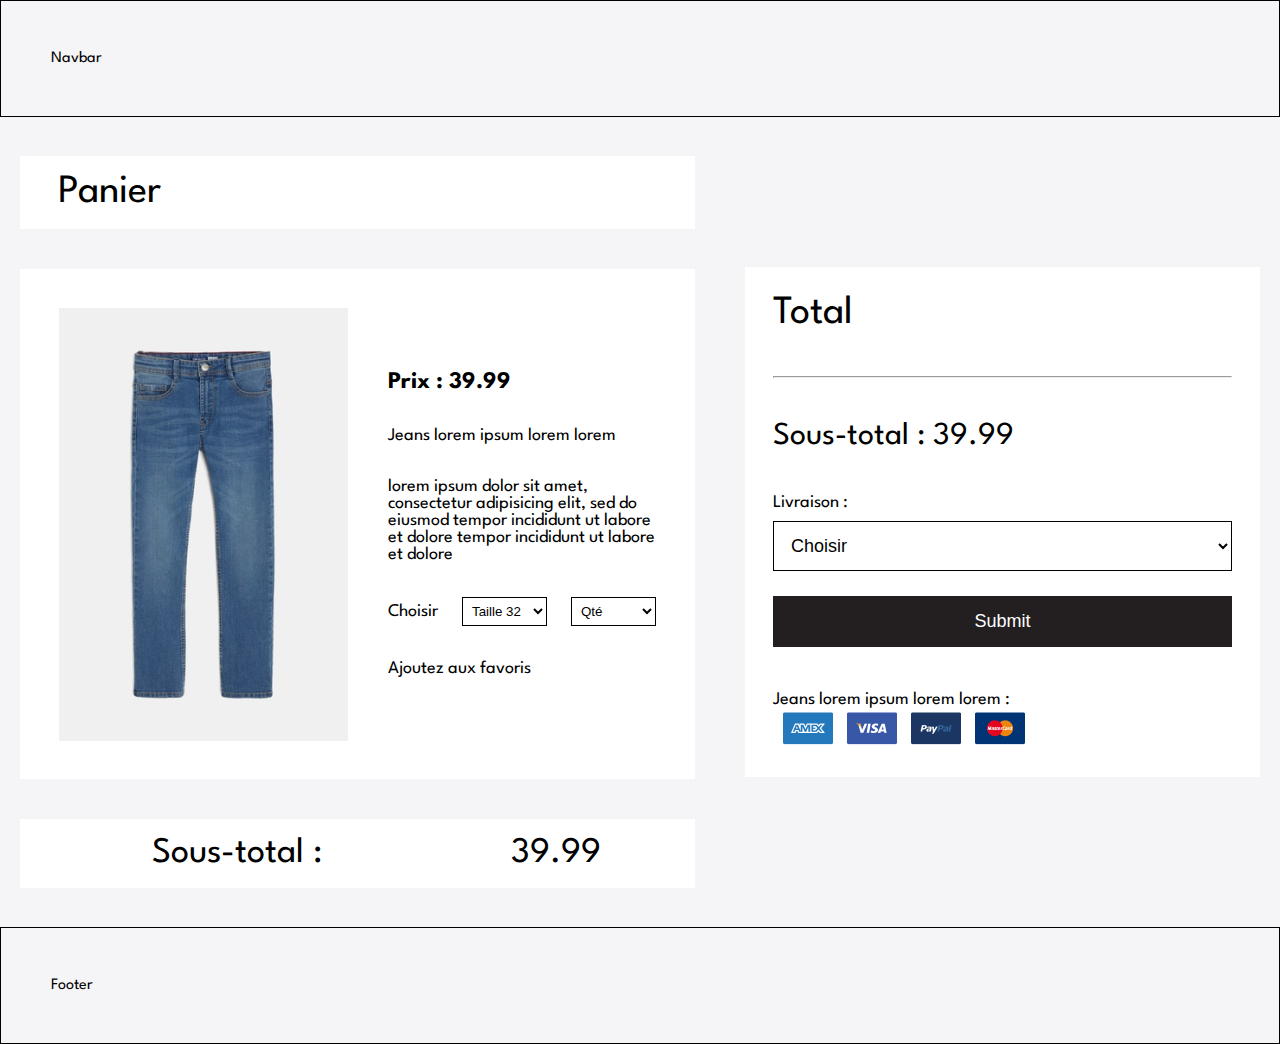
==== cart.html @ aed942f9 "[Feature] CSS cart ajouté" ====
<!DOCTYPE html>
<html lang="fr">

<head>
    <meta charset="UTF-8">
    <meta http-equiv="X-UA-Compatible" content="IE=edge">
    <meta name="viewport" content="width=device-width, initial-scale=1.0">
    <link rel="stylesheet" href="/public/css/cart.css">
    <title>Panier</title>
</head>

<body>
    <!-- HEADER START HERE -->
    <header style="border: 1px solid black; padding: 50px;">
        <nav>
            Navbar
        </nav>
    </header>
    <!-- CART START HERE -->
    <section class="cart-container-crt flex-crt">
        <div class="box-article-crt flex-crt">
            <h1>Panier</h1>
            <div class="cart-article-crt flex-crt">
                <img src="/public/images/img_article.png" alt="image pantalon">
                <div class="article-text-crt flex-crt">
                    <h2>Prix : 39.99</h2>
                    <p>Jeans lorem ipsum lorem lorem</p>
                    <p>lorem ipsum dolor sit amet, consectetur adipisicing elit,
                        sed do eiusmod tempor incididunt ut labore et dolore tempor incididunt ut labore et dolore
                    </p>
                    <form class="form-crt flex-crt">
                        <label for="taille">Choisir</label>
                        <select id="taille" name="taille">
                            <option value="a domicile">Taille 32</option>
                            <option value="point relais">taille 55</option>
                            <option value="le jour meme">taille 45</option>
                        </select>
                        <select id="taille" name="taille">
                            <option value="qté">Qté</option>
                            <option value="1">1</option>
                            <option value="2">2</option>
                            <option value="3">3</option>
                            <option value="4">4</option>
                            <option value="5">5</option>
                            <option value="6">6</option>
                            <option value="7">7</option>
                        </select>
                    </form>
                    <p>Ajoutez aux favoris</p>
                </div>
            </div>
            <h3 class="flex-crt">Sous-total : <span>39.99</span></h3>
        </div>
        <!-- SUM START HERE -->
        <div class="total-box-crt flex-crt">
            <h2>Total</h2>
            <hr>
            <h3>Sous-total : <span>39.99</span></h3>
            <form>
                <label for="livraison">Livraison :</label>
                
                <select id="livraison" name="livraison" value="choisir">
                    <option selected value="choisir">Choisir</option>
                    <option value="a domicile">a domicile</option>
                    <option value="point relais">point relais</option>
                    <option value="le jour meme">le jour meme</option>
                </select>
                <input type="submit" type="Paiement">
            </form>
            <div>
                <p>Jeans lorem ipsum lorem lorem :</p>
                <div class="payments-crt">
                    <img src="/public/icons/amex_82052 2.png" alt="img amex">
                    <img src="/public/icons/Visa_icon-icons 1.png" alt="img amex">
                    <img src="/public/icons/Paypal-01_icon-icons 1.png" alt="img amex">
                    <img src="/public/icons/mastercard_82049 1.png" alt="img amex">
                </div>
            </div>
        </div>
    </section>
    <!-- FOOTER START HERE -->
    <footer style="border: 1px solid black; padding: 50px;">
        Footer
    </footer>
</body>
</html>
---- public/css/cart.css ----
@import url('https://fonts.googleapis.com/css2?family=Lato:wght@300&family=League+Spartan:wght@100;200;300;400;500;600;700;800;900&family=Nunito+Sans:ital,wght@0,200;0,300;0,400;0,600;0,700;0,800;0,900;1,200;1,300;1,400;1,600;1,700;1,800;1,900&display=swap');

* {
    box-sizing: border-box;
    margin: 0;
    padding: 0;
}

body {
    font-family: 'League Spartan';
    background-color: #f5f5f7;
}

p, label {
    font-size: clamp(14px, 5vh, 18px)
}

.flex-crt {
    display: flex;
    justify-content: center;
}

 /* ### CSS CART ### */
.box-article-crt h1, .box-article-crt h3, .cart-article-crt, .article-text-crt, .total-box-crt {
background-color: white;
}

.box-article-crt h3 {
    font-size: clamp(18px, 5vh, 36px);
}

.box-article-crt h1, .box-article-crt h3 {
    padding: 18px 0 18px 38px;
    font-weight: 400;
    justify-content: space-around;
}

.box-article-crt h1 {
    font-size: 40px;
}

.box-article-crt h3 {
    font-size: clamp(28px, 5vh, 36px);
}

.cart-container-crt {
    width: min(1440px, 100%);
    min-height: 90vh;
    width: 100%;
    gap: 50px;
    justify-content: center;
    align-items: center;
}

.cart-article-crt  {
    width: min(675px, 100%);
    min-height: 510px;
    gap: 40px;
    align-items: center;
    align-self: center;

}

.cart-article-crt img {
    max-width: 290px; 
    height: 433px;
    display: block; /* make my image block element */
}

.box-article-crt {
    width: min(675px, 100%);
    flex-direction: column;
    gap: 40px;

}

.article-text-crt {
    width: min(268px, 100%);
    height: 340px;
    flex-direction: column;
    justify-content: space-around;
}

.article-text-crt form select {
    background-color: #ffffff;
    border: .5px solid black;
    width: min(85px, 100%);
    padding: 5px;
}

.article-text-crt .form-crt {
    justify-content: space-between;
    
}

.article-text-crt .form-crt label {
    align-self: center;
}

/* TOTAL SECTION CSS */
.total-box-crt {
    width: min(515px, 100%);
    min-height: 510px;
    flex-direction: column;
    justify-content: space-between;
    padding: 28px;
}

.total-box-crt h2 {
    font-size: clamp(34px, 5vh, 40px);
    font-weight: 400;
}

.total-box-crt h3 {
    font-size: clamp(28px, 5vh, 32px);
    font-weight: 400;
}

.payments-crt {
    width: min(322px, 100%);
    margin-top: 4px;
}

.payments-crt img {
    margin-left: 10px;
}

.total-box-crt form select {
    width: min(460px, 100%);
    background-color: #ffffff;
    border: .5px solid black;
    padding: 13px 0 13px 13px;
    margin-top: 10px;
    font-size: clamp(18px, 5vh, 14px);
}

.total-box-crt form input {
    width: min(460px, 100%);
    background-color: #231F20;
    color: white;
    padding: 15px 0;
    border: none;
    margin-top: 25px;
    font-size: clamp(18px, 5vh, 14px);
}

@media (max-width: 950px) {
    .cart-container-crt {
        flex-wrap: wrap;
    }
}

@media (max-width: 450px) {

    body {
        padding: 0 16px;
    }

    .cart-article-crt {
        flex-direction: column;
        padding: 11px;
    }
    .cart-article-crt img {
        min-width: 100%; 
        min-height: 300px;
        display: block; /* make my image block element */
    }

    .article-text-crt {
        min-width: 100%;
    }

    .cart-article-crt .form-crt select {
        width: min(150px, 100%);
        background-color: #ffffff;
        border: .5px solid black;
        padding: 6px 0 6px 6px;
        font-size: clamp(18px, 5vh, 14px);
    }

    .box-article-crt h3 {
        padding: 21px 16px;
        font-weight: 400;
        justify-content: space-around;
    }
}
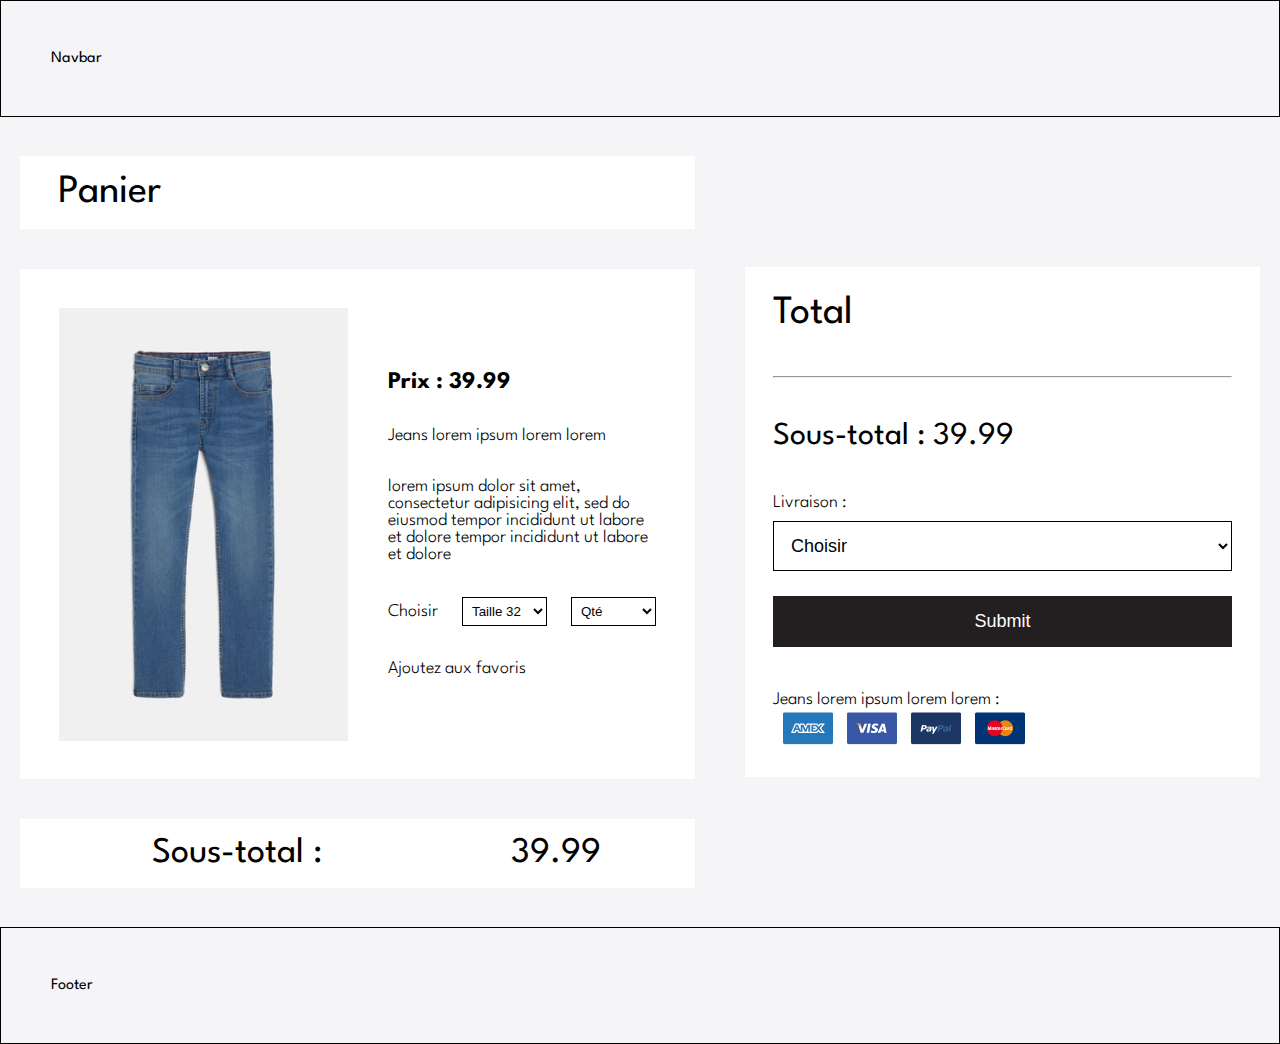
==== commit 8d9b70d9: "[page Accueil] structure htm Accueil footer.css (le footer n'est pas respensive) header.css (respons" ====
--- a/cart.html
+++ b/cart.html
@@ -1,86 +1,98 @@
 <!DOCTYPE html>
 <html lang="fr">
+    <head>
+        <meta charset="UTF-8" />
+        <meta http-equiv="X-UA-Compatible" content="IE=edge" />
+        <meta name="viewport" content="width=device-width, initial-scale=1.0" />
+        <link rel="stylesheet" href="/public/css/cart.css" />
+        <title>Panier</title>
+    </head>
 
-<head>
-    <meta charset="UTF-8">
-    <meta http-equiv="X-UA-Compatible" content="IE=edge">
-    <meta name="viewport" content="width=device-width, initial-scale=1.0">
-    <link rel="stylesheet" href="/public/css/cart.css">
-    <title>Panier</title>
-</head>
+    <body>
+        <!-- HEADER START HERE -->
+        <header style="border: 1px solid black; padding: 50px">
+            <nav>Navbar</nav>
+        </header>
+        <!-- CART START HERE -->
+        <section class="cart-container-crt flex-crt">
+            <div class="box-article-crt flex-crt">
+                <h1>Panier</h1>
+                <div class="cart-article-crt flex-crt">
+                    <img
+                        src="/public/images/img_article.png"
+                        alt="image pantalon"
+                    />
+                    <div class="article-text-crt flex-crt">
+                        <h2>Prix : 39.99</h2>
+                        <p>Jeans lorem ipsum lorem lorem</p>
+                        <p>
+                            lorem ipsum dolor sit amet, consectetur adipisicing
+                            elit, sed do eiusmod tempor incididunt ut labore et
+                            dolore tempor incididunt ut labore et dolore
+                        </p>
+                        <form class="form-crt flex-crt">
+                            <label for="taille">Choisir</label>
+                            <select id="taille" name="taille">
+                                <option value="a domicile">Taille 32</option>
+                                <option value="point relais">taille 55</option>
+                                <option value="le jour meme">taille 45</option>
+                            </select>
+                            <select id="taille" name="taille">
+                                <option value="qté">Qté</option>
+                                <option value="1">1</option>
+                                <option value="2">2</option>
+                                <option value="3">3</option>
+                                <option value="4">4</option>
+                                <option value="5">5</option>
+                                <option value="6">6</option>
+                                <option value="7">7</option>
+                            </select>
+                        </form>
+                        <p>Ajoutez aux favoris</p>
+                    </div>
+                </div>
+                <h3 class="flex-crt">Sous-total : <span>39.99</span></h3>
+            </div>
+            <!-- SUM START HERE -->
+            <div class="total-box-crt flex-crt">
+                <h2>Total</h2>
+                <hr />
+                <h3>Sous-total : <span>39.99</span></h3>
+                <form>
+                    <label for="livraison">Livraison :</label>
 
-<body>
-    <!-- HEADER START HERE -->
-    <header style="border: 1px solid black; padding: 50px;">
-        <nav>
-            Navbar
-        </nav>
-    </header>
-    <!-- CART START HERE -->
-    <section class="cart-container-crt flex-crt">
-        <div class="box-article-crt flex-crt">
-            <h1>Panier</h1>
-            <div class="cart-article-crt flex-crt">
-                <img src="/public/images/img_article.png" alt="image pantalon">
-                <div class="article-text-crt flex-crt">
-                    <h2>Prix : 39.99</h2>
-                    <p>Jeans lorem ipsum lorem lorem</p>
-                    <p>lorem ipsum dolor sit amet, consectetur adipisicing elit,
-                        sed do eiusmod tempor incididunt ut labore et dolore tempor incididunt ut labore et dolore
-                    </p>
-                    <form class="form-crt flex-crt">
-                        <label for="taille">Choisir</label>
-                        <select id="taille" name="taille">
-                            <option value="a domicile">Taille 32</option>
-                            <option value="point relais">taille 55</option>
-                            <option value="le jour meme">taille 45</option>
-                        </select>
-                        <select id="taille" name="taille">
-                            <option value="qté">Qté</option>
-                            <option value="1">1</option>
-                            <option value="2">2</option>
-                            <option value="3">3</option>
-                            <option value="4">4</option>
-                            <option value="5">5</option>
-                            <option value="6">6</option>
-                            <option value="7">7</option>
-                        </select>
-                    </form>
-                    <p>Ajoutez aux favoris</p>
+                    <select id="livraison" name="livraison" value="choisir">
+                        <option selected value="choisir">Choisir</option>
+                        <option value="a domicile">a domicile</option>
+                        <option value="point relais">point relais</option>
+                        <option value="le jour meme">le jour meme</option>
+                    </select>
+                    <input type="submit" type="Paiement" />
+                </form>
+                <div>
+                    <p>Jeans lorem ipsum lorem lorem :</p>
+                    <div class="payments-crt">
+                        <img
+                            src="/public/icons/amex_82052 2.png"
+                            alt="img amex"
+                        />
+                        <img
+                            src="/public/icons/Visa_icon-icons 1.png"
+                            alt="img amex"
+                        />
+                        <img
+                            src="/public/icons/Paypal-01_icon-icons 1.png"
+                            alt="img amex"
+                        />
+                        <img
+                            src="/public/icons/mastercard_82049 1.png"
+                            alt="img amex"
+                        />
+                    </div>
                 </div>
             </div>
-            <h3 class="flex-crt">Sous-total : <span>39.99</span></h3>
-        </div>
-        <!-- SUM START HERE -->
-        <div class="total-box-crt flex-crt">
-            <h2>Total</h2>
-            <hr>
-            <h3>Sous-total : <span>39.99</span></h3>
-            <form>
-                <label for="livraison">Livraison :</label>
-                
-                <select id="livraison" name="livraison" value="choisir">
-                    <option selected value="choisir">Choisir</option>
-                    <option value="a domicile">a domicile</option>
-                    <option value="point relais">point relais</option>
-                    <option value="le jour meme">le jour meme</option>
-                </select>
-                <input type="submit" type="Paiement">
-            </form>
-            <div>
-                <p>Jeans lorem ipsum lorem lorem :</p>
-                <div class="payments-crt">
-                    <img src="/public/icons/amex_82052 2.png" alt="img amex">
-                    <img src="/public/icons/Visa_icon-icons 1.png" alt="img amex">
-                    <img src="/public/icons/Paypal-01_icon-icons 1.png" alt="img amex">
-                    <img src="/public/icons/mastercard_82049 1.png" alt="img amex">
-                </div>
-            </div>
-        </div>
-    </section>
-    <!-- FOOTER START HERE -->
-    <footer style="border: 1px solid black; padding: 50px;">
-        Footer
-    </footer>
-</body>
-</html>+        </section>
+        <!-- FOOTER START HERE -->
+        <footer style="border: 1px solid black; padding: 50px">Footer</footer>
+    </body>
+</html>
--- a/public/css/cart.css
+++ b/public/css/cart.css
@@ -11,8 +11,10 @@
     background-color: #f5f5f7;
 }
 
-p, label {
-    font-size: clamp(14px, 5vh, 18px)
+p,
+label {
+    font-size: clamp(14px, 5vh, 18px);
+    font-weight: 300;
 }
 
 .flex-crt {
@@ -20,16 +22,21 @@
     justify-content: center;
 }
 
- /* ### CSS CART ### */
-.box-article-crt h1, .box-article-crt h3, .cart-article-crt, .article-text-crt, .total-box-crt {
-background-color: white;
+/* ### CSS CART ### */
+.box-article-crt h1,
+.box-article-crt h3,
+.cart-article-crt,
+.article-text-crt,
+.total-box-crt {
+    background-color: white;
 }
 
 .box-article-crt h3 {
     font-size: clamp(18px, 5vh, 36px);
 }
 
-.box-article-crt h1, .box-article-crt h3 {
+.box-article-crt h1,
+.box-article-crt h3 {
     padding: 18px 0 18px 38px;
     font-weight: 400;
     justify-content: space-around;
@@ -52,7 +59,7 @@
     align-items: center;
 }
 
-.cart-article-crt  {
+.cart-article-crt {
     width: min(675px, 100%);
     min-height: 510px;
     gap: 40px;
@@ -62,9 +69,10 @@
 }
 
 .cart-article-crt img {
-    max-width: 290px; 
+    max-width: 290px;
     height: 433px;
-    display: block; /* make my image block element */
+    display: block;
+    /* make my image block element */
 }
 
 .box-article-crt {
@@ -90,7 +98,7 @@
 
 .article-text-crt .form-crt {
     justify-content: space-between;
-    
+
 }
 
 .article-text-crt .form-crt label {
@@ -160,10 +168,12 @@
         flex-direction: column;
         padding: 11px;
     }
+
     .cart-article-crt img {
-        min-width: 100%; 
+        min-width: 100%;
         min-height: 300px;
-        display: block; /* make my image block element */
+        display: block;
+        /* make my image block element */
     }
 
     .article-text-crt {
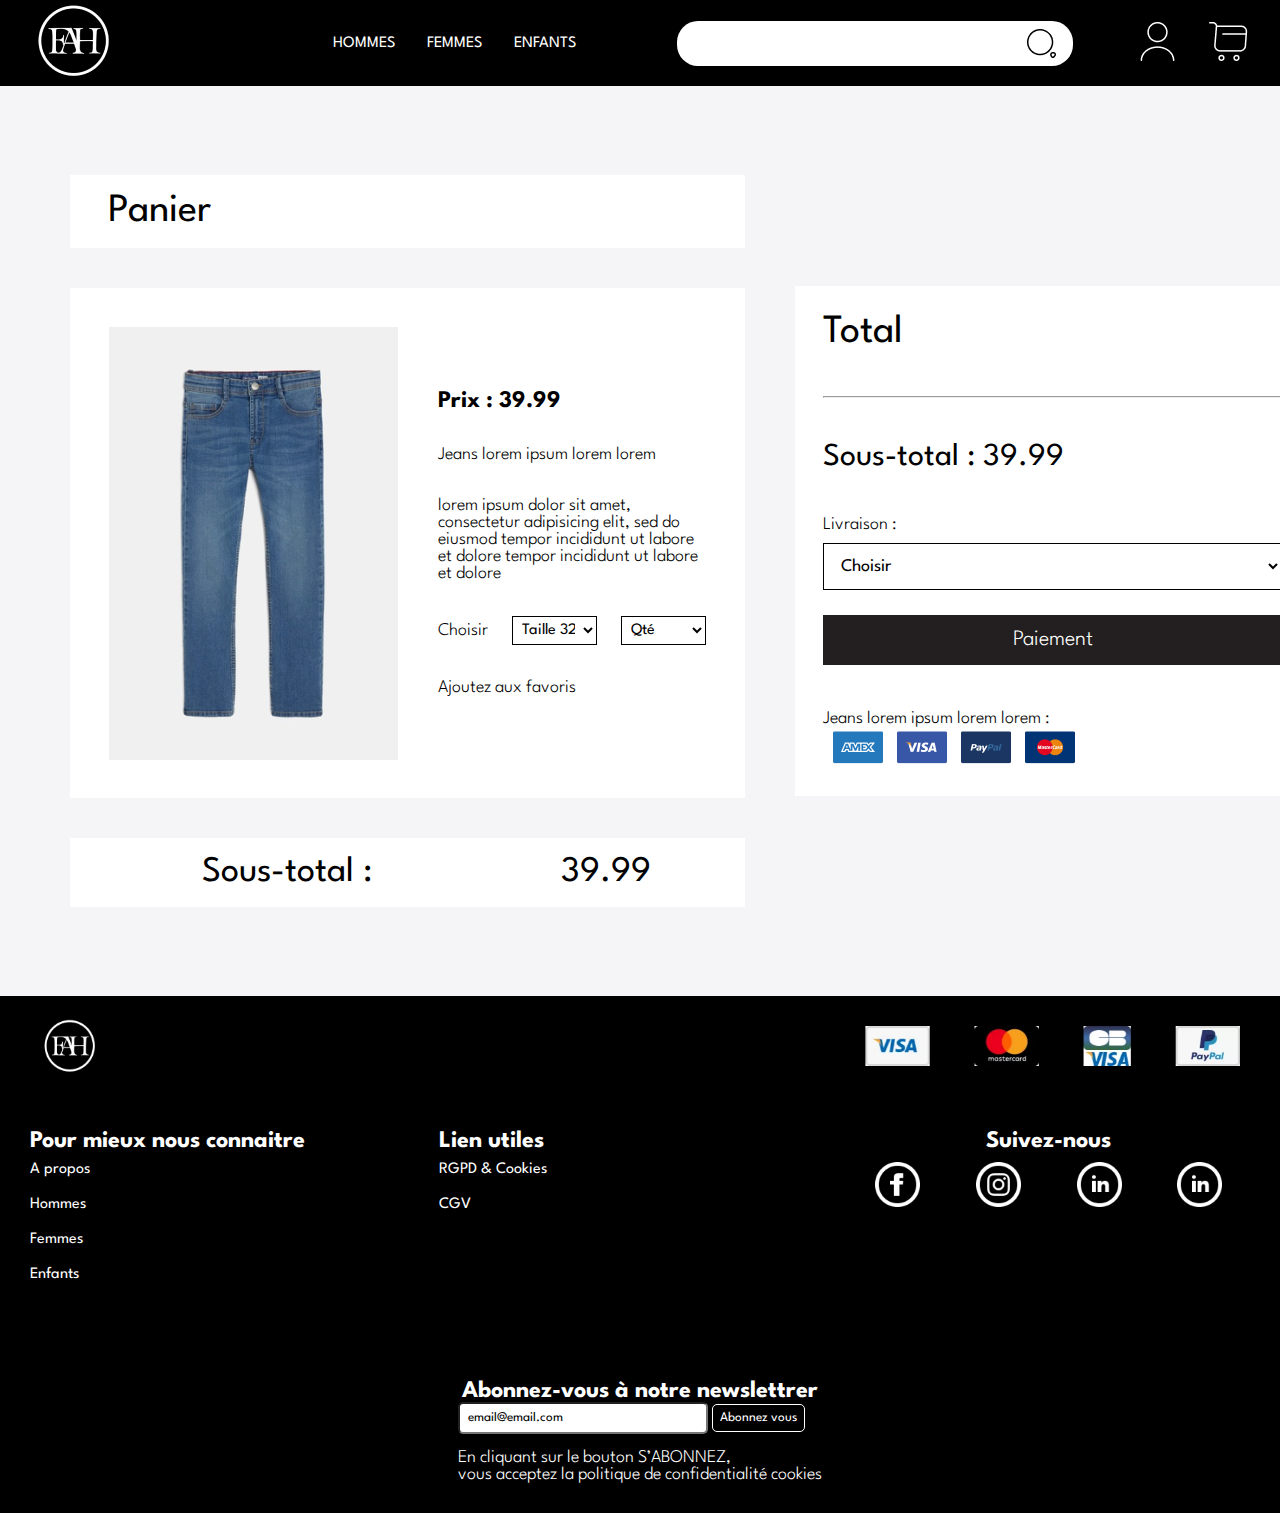
==== commit da347b22: "[changes] css ajouté au panier et payment pour le format mobile" ====
--- a/cart.html
+++ b/cart.html
@@ -5,13 +5,87 @@
         <meta http-equiv="X-UA-Compatible" content="IE=edge" />
         <meta name="viewport" content="width=device-width, initial-scale=1.0" />
         <link rel="stylesheet" href="/public/css/cart.css" />
+        <link rel="stylesheet" href="./public/css/header.css" />
+        <link rel="stylesheet" href="./public/css/footer.css">
         <title>Panier</title>
     </head>
 
     <body>
         <!-- HEADER START HERE -->
-        <header style="border: 1px solid black; padding: 50px">
-            <nav>Navbar</nav>
+        <header>
+            <nav class="flex">
+                <a href="">
+                    <img
+                        class="display-no"
+                        src="./public/images/images/logo.png"
+                        alt="logo_FAH_blanc"
+                    />
+                </a>
+
+                <img
+                    class="burger"
+                    src="./public/icons/icons/hambergermenu.png"
+                    alt=""
+                />
+
+                <div class="flex toto">
+                    <div class="flex nav-liens display-no">
+                        <a href="#">HOMMES</a>
+                        <a href="#">FEMMES</a>
+                        <a href="#">ENFANTS</a>
+                    </div>
+                    <div class="flex test">
+                        <form class="flex">
+                            <input
+                                class="search visibility-none"
+                                type="text"
+                                name=""
+                                id="input-search"
+                            />
+                            <button
+                                class="search bg-bnt bg-bnt-black"
+                                id="bnt-search"
+                            >
+                                <img
+                                    id="search"
+                                    class="search-black"
+                                    src="./public/icons/searchblack.png"
+                                    alt=""
+                                />
+                                <img
+                                    class="search-white"
+                                    src="./public/icons/icons/searchnormal.png"
+                                    alt=""
+                                    id="search-white"
+                                />
+                            </button>
+                        </form>
+
+                        <div class="flex">
+                            <a href="/">
+                                <img
+                                    src="./public/icons/icons/favoris.png"
+                                    class="favoris"
+                                    alt=""
+                                />
+                            </a>
+                            <a href="/">
+                                <img
+                                    src="./public/icons/icons/user.png"
+                                    alt="icon_compte"
+                                />
+                            </a>
+                            <a href="./cart.html">
+                                <img
+                                    class="panier"
+                                    src="./public/icons/icons/panier.png"
+                                    alt="icon_panier"
+                                />
+                            </a>
+                        </div>
+                    </div>
+                </div>
+            </nav>
         </header>
         <!-- CART START HERE -->
         <section class="cart-container-crt flex-crt">
@@ -67,7 +141,7 @@
                         <option value="point relais">point relais</option>
                         <option value="le jour meme">le jour meme</option>
                     </select>
-                    <input type="submit" type="Paiement" />
+                    <a href="./payment.html"><input type="button" value="Paiement"  /></a>
                 </form>
                 <div>
                     <p>Jeans lorem ipsum lorem lorem :</p>
@@ -93,6 +167,71 @@
             </div>
         </section>
         <!-- FOOTER START HERE -->
-        <footer style="border: 1px solid black; padding: 50px">Footer</footer>
+        <footer>
+            <div class="paiement flex">
+    
+                <div>
+                    <img class="logo" src="./public/images/images/logo.png" alt="logo_FAH_blanc">
+                </div>
+    
+                <div>
+                    <img src="./public/images/images/visa-png 1.png" alt="carte_visa"></li>
+                    <img src="./public/images/images/mastercard-png 1.png" alt="carte_mastercard">
+                    <img src="./public/images/images/visa-carte-bleue-png 1.png" alt="carte_cb_visa">
+                    <img src="./public/images/images/pay-pal-png 1.png" alt="paypal">
+                </div>
+            </div>
+    
+            <section class="footer flex">
+    
+                <div class="bloc1">
+                    <h2>Pour mieux nous connaitre</h2>
+                    <ul>
+                        <li><a href="#">A propos</a></li>
+                        <li><a href="#">Hommes</a></li>
+                        <li><a href="#">Femmes</a></li>
+                        <li><a href="#">Enfants</a></li>
+    
+                    </ul>
+                </div>
+    
+                <div class="bloc2">
+                    <h2>Lien utiles</h2>
+                    <ul>
+                        <li><a href="#">RGPD & Cookies</a></li>
+                        <li><a href="#">CGV</a></li>
+                    </ul>
+    
+                </div>
+    
+                <div class="bloc3">
+    
+                    <h2>Suivez-nous</h2>
+    
+                    <div class="reseau flex">
+                        <img src="./public/icons/icons/facebook-5-240.png" alt="icone_facebook">
+                        <img src="./public/icons/icons/instagram-15-240.png" alt="icone_facebook">
+                        <img src="./public/icons/icons/linkedin-5-240.png" alt="icone_facebook">
+                        <img src="./public/icons/icons/linkedin-5-240.png" alt="icone_facebook">
+                    </div>
+                </div>
+    
+            </section>
+    
+            <div class="bloc4 flex column">
+                <h2>Abonnez-vous à notre newslettrer</h2>
+    
+                <div class="newsletter">
+    
+                    <input type="email" id="email" name="email" value="email@email.com">
+                    <button>Abonnez vous</button>
+                    <p>
+                        En cliquant sur le bouton S’ABONNEZ,<br>vous acceptez la politique de confidentialité
+                        cookies
+                    </p>
+    
+                </div>
+            </div>
+        </footer>
     </body>
 </html>
--- a/public/css/cart.css
+++ b/public/css/cart.css
@@ -57,6 +57,7 @@
     gap: 50px;
     justify-content: center;
     align-items: center;
+    margin: 50px;
 }
 
 .cart-article-crt {
@@ -94,6 +95,7 @@
     border: .5px solid black;
     width: min(85px, 100%);
     padding: 5px;
+    font-size: clamp(16px, 5vh, 14px);
 }
 
 .article-text-crt .form-crt {
@@ -149,18 +151,32 @@
     padding: 15px 0;
     border: none;
     margin-top: 25px;
-    font-size: clamp(18px, 5vh, 14px);
+    font-size: clamp(22px, 5vh, 14px);
+    font-weight: 300;
 }
 
 @media (max-width: 950px) {
+
+    section {
+        padding: 0 16px;
+    }
+
     .cart-container-crt {
         flex-wrap: wrap;
-    }
+        margin: 0;
+        margin-top: 50px;
+        margin-bottom: 50px;
+    }
+
+    .cart-article-crt {
+        flex-direction: column;
+    }
+
 }
 
 @media (max-width: 450px) {
 
-    body {
+    section {
         padding: 0 16px;
     }
 
--- a/public/css/header.css
+++ b/public/css/header.css
@@ -0,0 +1,140 @@
+@font-face {
+    font-family: "League Spartan", sans-serif;
+    src: url(font/LeagueSpartan-Regular.ttf);
+}
+
+* {
+    margin: 0;
+    padding: 0;
+    box-sizing: border-box;
+    font-family: "League Spartan", sans-serif;
+}
+/* les variables  */
+:root {
+    --color-green: #006637;
+    --color-white: #ffffff;
+    --color-background: #f5f5f7;
+    --color-black: #000000;
+    --color-grey: #919090;
+    --color-red: #ad130a;
+}
+
+body {
+    background: var(--color-background);
+}
+a {
+    text-decoration: none;
+    color: white;
+}
+
+.flex {
+    display: flex;
+    justify-content: space-between;
+    align-items: center;
+}
+
+header {
+    background: var(--color-black);
+    /* padding: 22px 43px; */
+}
+header .nav-liens {
+    gap: 2rem;
+}
+header .search {
+    height: 45px;
+    border: none;
+}
+header input {
+    border-bottom-left-radius: 21px;
+    border-top-left-radius: 21px;
+}
+header .bg-bnt {
+    background-color: var(--color-white);
+    border-bottom-right-radius: 21px;
+    border-top-right-radius: 21px;
+    padding-right: 15px;
+    padding-top: 4px;
+}
+header form img {
+    border-top-right-radius: 58px;
+    border-bottom-right-radius: 21px;
+}
+header nav > div {
+    gap: 7.9vw;
+}
+header nav > div div:nth-child(2),
+.test {
+    gap: 2.62vw;
+}
+.burger {
+    display: none;
+}
+nav {
+    gap: 2rem !important;
+    justify-content: flex-start;
+    width: 95vw;
+    margin: 0 auto;
+}
+
+.test {
+    width: 44.58vw;
+}
+nav form {
+    width: min(500px, 100%);
+}
+nav form input {
+    width: min(500px, 100%);
+}
+.favoris {
+    display: none;
+}
+.search-black {
+    display: none;
+}
+
+/* @media */
+@media (max-width: 920px) {
+    header nav > div {
+        gap: 1.9vw !important;
+    }
+    .test {
+        gap: 1rem;
+    }
+}
+@media (max-width: 800px) {
+    .display-no {
+        display: none !important;
+    }
+    .burger {
+        display: block !important;
+    }
+    .favoris {
+        display: block !important;
+    }
+    .panier {
+        display: none !important;
+    }
+    header {
+        padding: 10px 0;
+    }
+    .bg-bnt-black {
+        background: var(--color-black) !important;
+    }
+    .visibility-none {
+        visibility: hidden;
+    }
+    .search-white {
+        display: none !important;
+    }
+    .search-black {
+        display: block !important;
+        border-top-right-radius: 5px !important;
+        border-bottom-right-radius: 0px !important;
+    }
+    .search-black-none {
+        display: none !important;
+    }
+    .myStyle {
+        visibility: visible !important;
+    }
+}
--- a/public/css/footer.css
+++ b/public/css/footer.css
@@ -0,0 +1,81 @@
+/* ///////////////////FOOTER ////////////////////////// */
+
+.paiement img {
+    display: inline-block;
+    padding: 20px;
+    width: 110;
+    height: 80px;
+}
+
+.paiement .logo {
+    width: 100px;
+    height: 100px;
+}
+
+.paiement {
+    background: var(--color-black);
+    padding: 0 20px;
+}
+
+.footer {
+    background: var(--color-black);
+    padding: 30px;
+}
+
+.footer img {
+    display: inline-block;
+    width: 65px;
+    height: 65px;
+}
+
+.bloc4 {
+    background: var(--color-black);
+    padding-bottom: 30px;
+    flex-direction: column;
+}
+
+.bloc4 button {
+    background: var(--color-black);
+    color: white;
+    border: 1px solid white;
+    padding: 7px;
+    border-radius: 5px;
+}
+
+#email {
+    width: 250px;
+    min-height: 25px;
+    border-radius: 5px;
+    padding: 8px;
+}
+
+.bloc1,
+.bloc2,
+.bloc3 {
+    width: 33%;
+    min-height: 220px;
+}
+.footer li {
+    padding: 10px 0;
+}
+
+.newsletter p {
+    color: white;
+    margin-top: 15px;
+}
+
+.bloc3 img {
+    padding: 10px;
+}
+
+.bloc3 h2 {
+    text-align: center;
+}
+
+.reseau {
+    justify-content: space-around;
+}
+footer h2 {
+    color: var(--color-white);
+    text-align: start;
+}
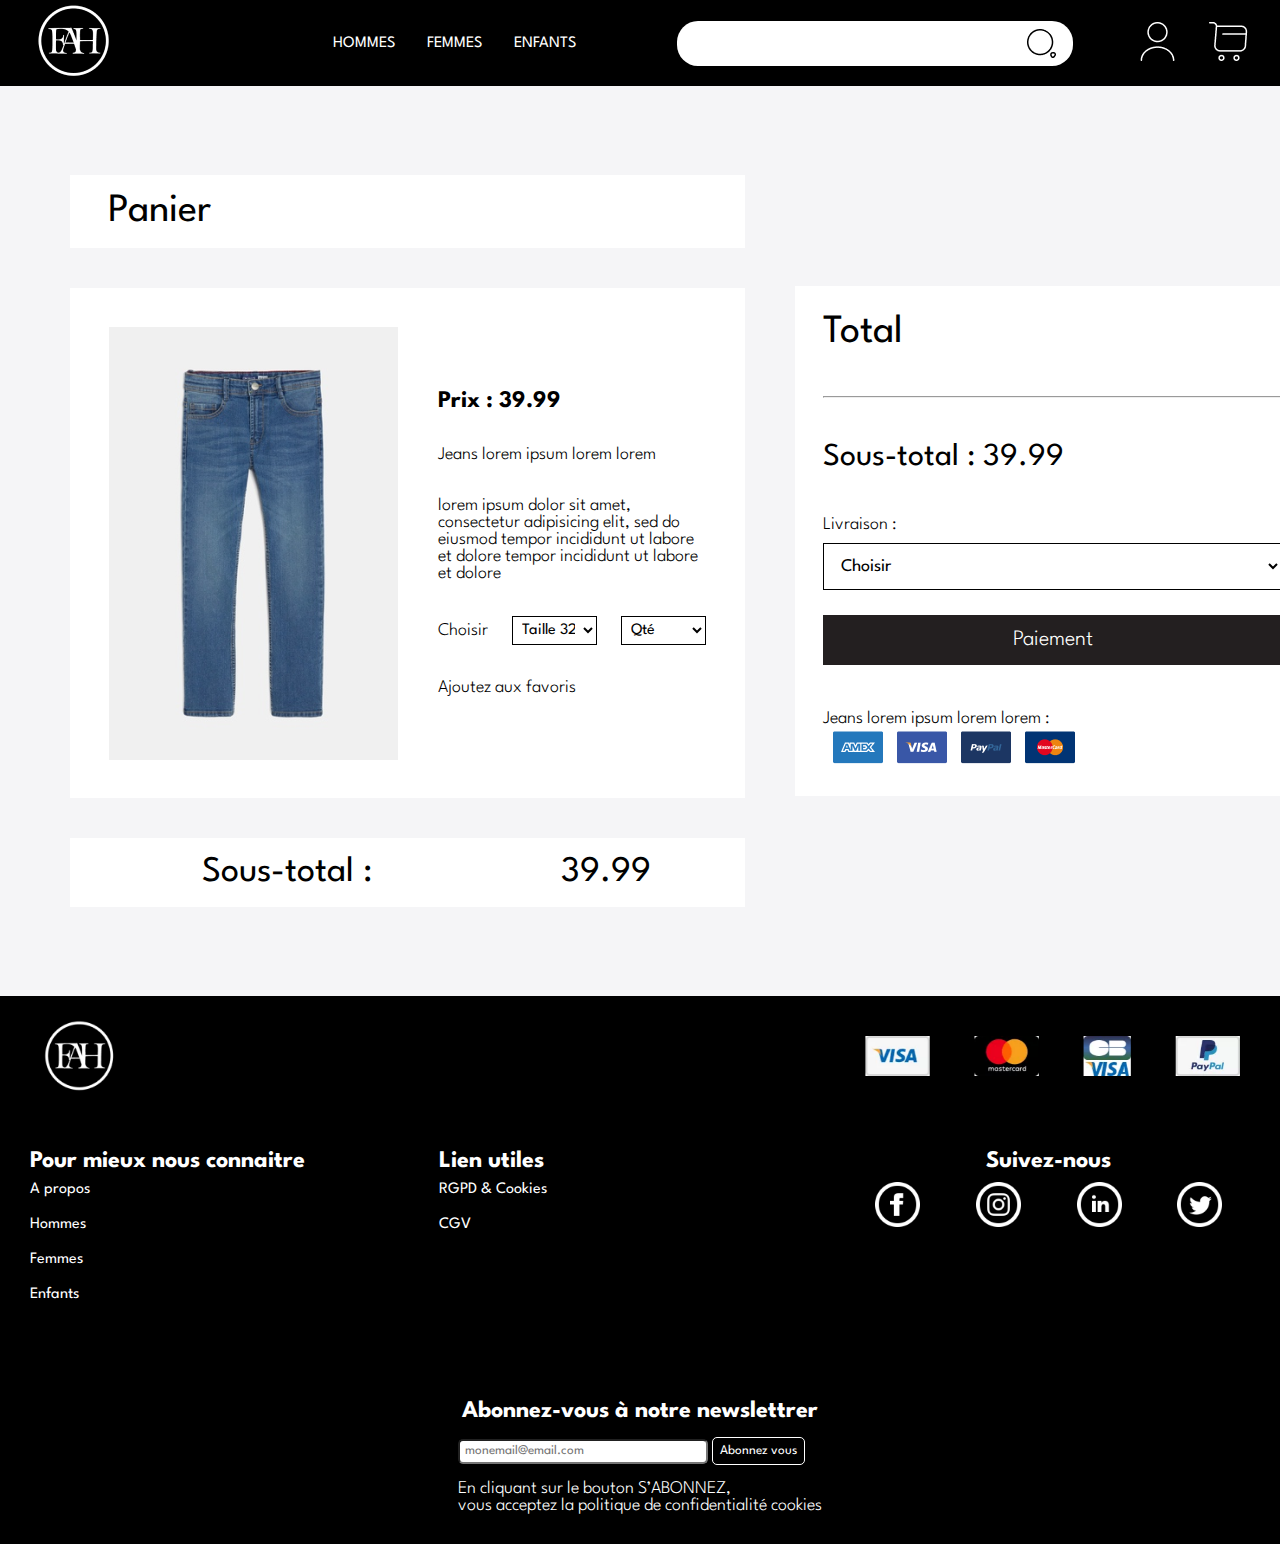
==== commit 09e6a88a: "[footer] la partie responsive de footer" ====
--- a/cart.html
+++ b/cart.html
@@ -6,7 +6,7 @@
         <meta name="viewport" content="width=device-width, initial-scale=1.0" />
         <link rel="stylesheet" href="/public/css/cart.css" />
         <link rel="stylesheet" href="./public/css/header.css" />
-        <link rel="stylesheet" href="./public/css/footer.css">
+        <link rel="stylesheet" href="./public/css/footer.css" />
         <title>Panier</title>
     </head>
 
@@ -14,7 +14,7 @@
         <!-- HEADER START HERE -->
         <header>
             <nav class="flex">
-                <a href="">
+                <a href="./index.html" class="display-no">
                     <img
                         class="display-no"
                         src="./public/images/images/logo.png"
@@ -30,7 +30,7 @@
 
                 <div class="flex toto">
                     <div class="flex nav-liens display-no">
-                        <a href="#">HOMMES</a>
+                        <a href="./categories.html">HOMMES</a>
                         <a href="#">FEMMES</a>
                         <a href="#">ENFANTS</a>
                     </div>
@@ -49,7 +49,7 @@
                                 <img
                                     id="search"
                                     class="search-black"
-                                    src="./public/icons/searchblack.png"
+                                    src="./public/icons/icons/searchblack.png"
                                     alt=""
                                 />
                                 <img
@@ -141,7 +141,9 @@
                         <option value="point relais">point relais</option>
                         <option value="le jour meme">le jour meme</option>
                     </select>
-                    <a href="./payment.html"><input type="button" value="Paiement"  /></a>
+                    <a href="./payment.html"
+                        ><input type="button" value="Paiement"
+                    /></a>
                 </form>
                 <div>
                     <p>Jeans lorem ipsum lorem lorem :</p>
@@ -169,21 +171,45 @@
         <!-- FOOTER START HERE -->
         <footer>
             <div class="paiement flex">
-    
+                <div class="remove column">
+                    <p>@2022 F.A.H</p>
+                    <a href="#">Coordonnées</a>
+                    <!-- texte footer responsive  -->
+                </div>
+
                 <div>
-                    <img class="logo" src="./public/images/images/logo.png" alt="logo_FAH_blanc">
-                </div>
-    
-                <div>
-                    <img src="./public/images/images/visa-png 1.png" alt="carte_visa"></li>
-                    <img src="./public/images/images/mastercard-png 1.png" alt="carte_mastercard">
-                    <img src="./public/images/images/visa-carte-bleue-png 1.png" alt="carte_cb_visa">
-                    <img src="./public/images/images/pay-pal-png 1.png" alt="paypal">
-                </div>
-            </div>
-    
+                    <img
+                        class="logo"
+                        src="public/images/img/logo_FAH_blanc_mini.png"
+                        alt="logo_FAH_blanc"
+                    />
+                </div>
+                <div class="remove column">
+                    <a href="#">Confidentialité et cookies</a>
+                    <a href="#">Conditions générales</a>
+                </div>
+
+                <div class="banque">
+                    <img
+                        src="public/images/img/visa-png 1.png"
+                        alt="carte_visa"
+                    />
+                    <img
+                        src="public/images/img/mastercard-png 1.png"
+                        alt="carte_mastercard"
+                    />
+                    <img
+                        src="public/images/img/visa-carte-bleue-png 1.png"
+                        alt="carte_cb_visa"
+                    />
+                    <img
+                        src="public/images/img/pay-pal-png 1.png"
+                        alt="paypal"
+                    />
+                </div>
+            </div>
+
             <section class="footer flex">
-    
                 <div class="bloc1">
                     <h2>Pour mieux nous connaitre</h2>
                     <ul>
@@ -191,45 +217,60 @@
                         <li><a href="#">Hommes</a></li>
                         <li><a href="#">Femmes</a></li>
                         <li><a href="#">Enfants</a></li>
-    
                     </ul>
                 </div>
-    
+
                 <div class="bloc2">
                     <h2>Lien utiles</h2>
                     <ul>
                         <li><a href="#">RGPD & Cookies</a></li>
                         <li><a href="#">CGV</a></li>
                     </ul>
-    
-                </div>
-    
+                </div>
+
                 <div class="bloc3">
-    
                     <h2>Suivez-nous</h2>
-    
+
                     <div class="reseau flex">
-                        <img src="./public/icons/icons/facebook-5-240.png" alt="icone_facebook">
-                        <img src="./public/icons/icons/instagram-15-240.png" alt="icone_facebook">
-                        <img src="./public/icons/icons/linkedin-5-240.png" alt="icone_facebook">
-                        <img src="./public/icons/icons/linkedin-5-240.png" alt="icone_facebook">
-                    </div>
-                </div>
-    
+                        <a href="#"
+                            ><img
+                                src="public/images/img/facebook-5-240.png"
+                                alt="icone_facebook"
+                        /></a>
+                        <a href="#"
+                            ><img
+                                src="public/images/img/instagram-15-240.png"
+                                alt="icone_facebook"
+                        /></a>
+                        <a href="#"
+                            ><img
+                                src="public/images/img/linkedin-5-240.png"
+                                alt="icone_facebook"
+                        /></a>
+                        <a href="#"
+                            ><img
+                                src="public/images/img/twitter-5-240.png"
+                                alt="icone_facebook"
+                        /></a>
+                    </div>
+                </div>
             </section>
-    
+
             <div class="bloc4 flex column">
                 <h2>Abonnez-vous à notre newslettrer</h2>
-    
+
                 <div class="newsletter">
-    
-                    <input type="email" id="email" name="email" value="email@email.com">
+                    <input
+                        type="email"
+                        id="email"
+                        name="email"
+                        placeholder="monemail@email.com"
+                    />
                     <button>Abonnez vous</button>
                     <p>
-                        En cliquant sur le bouton S’ABONNEZ,<br>vous acceptez la politique de confidentialité
-                        cookies
+                        En cliquant sur le bouton S’ABONNEZ,<br />vous acceptez
+                        la politique de confidentialité cookies
                     </p>
-    
                 </div>
             </div>
         </footer>
--- a/public/css/footer.css
+++ b/public/css/footer.css
@@ -1,18 +1,18 @@
 /* ///////////////////FOOTER ////////////////////////// */
 
-.paiement img {
+footer .paiement img {
     display: inline-block;
     padding: 20px;
     width: 110;
     height: 80px;
 }
 
-.paiement .logo {
-    width: 100px;
-    height: 100px;
+footer .paiement .logo {
+    width: 120px;
+    height: 120px;
 }
 
-.paiement {
+footer .paiement {
     background: var(--color-black);
     padding: 0 20px;
 }
@@ -28,13 +28,14 @@
     height: 65px;
 }
 
-.bloc4 {
+footer .bloc4 {
     background: var(--color-black);
     padding-bottom: 30px;
     flex-direction: column;
+    gap: 15px;
 }
 
-.bloc4 button {
+footer .bloc4 button {
     background: var(--color-black);
     color: white;
     border: 1px solid white;
@@ -42,16 +43,15 @@
     border-radius: 5px;
 }
 
-#email {
+footer #email {
     width: 250px;
     min-height: 25px;
     border-radius: 5px;
-    padding: 8px;
 }
 
-.bloc1,
-.bloc2,
-.bloc3 {
+footer .bloc1,
+footer .bloc2,
+footer .bloc3 {
     width: 33%;
     min-height: 220px;
 }
@@ -59,23 +59,68 @@
     padding: 10px 0;
 }
 
-.newsletter p {
+footer .newsletter p {
     color: white;
     margin-top: 15px;
 }
 
-.bloc3 img {
+footer .bloc3 img {
     padding: 10px;
 }
 
-.bloc3 h2 {
+footer .bloc3 h2 {
     text-align: center;
 }
 
-.reseau {
+footer .reseau {
     justify-content: space-around;
 }
+footer .newsletter ::placeholder {
+    padding: 5px;
+}
+
+footer .remove {
+    display: none;
+    color: white;
+}
+
 footer h2 {
-    color: var(--color-white);
-    text-align: start;
+    color: white;
 }
+@media (max-width: 980px) {
+    .footer,
+    footer .bloc1,
+    footer .bloc2,
+    footer .bloc3,
+    footer .bloc4,
+    footer .banque,
+    footer .remove2,
+    footer .search {
+        display: none !important;
+    }
+
+    footer .paiement {
+        display: flex;
+        justify-content: space-between;
+        align-items: center;
+    }
+
+    footer .remove {
+        display: flex;
+        justify-content: space-between;
+        font-size: 16px;
+        padding: 20px;
+        background: none;
+        flex-direction: column;
+        gap: 15px;
+    }
+
+    footer .menu {
+        display: block;
+    }
+
+    footer .relou {
+        flex-direction: row;
+        gap: 50px;
+    }
+}
